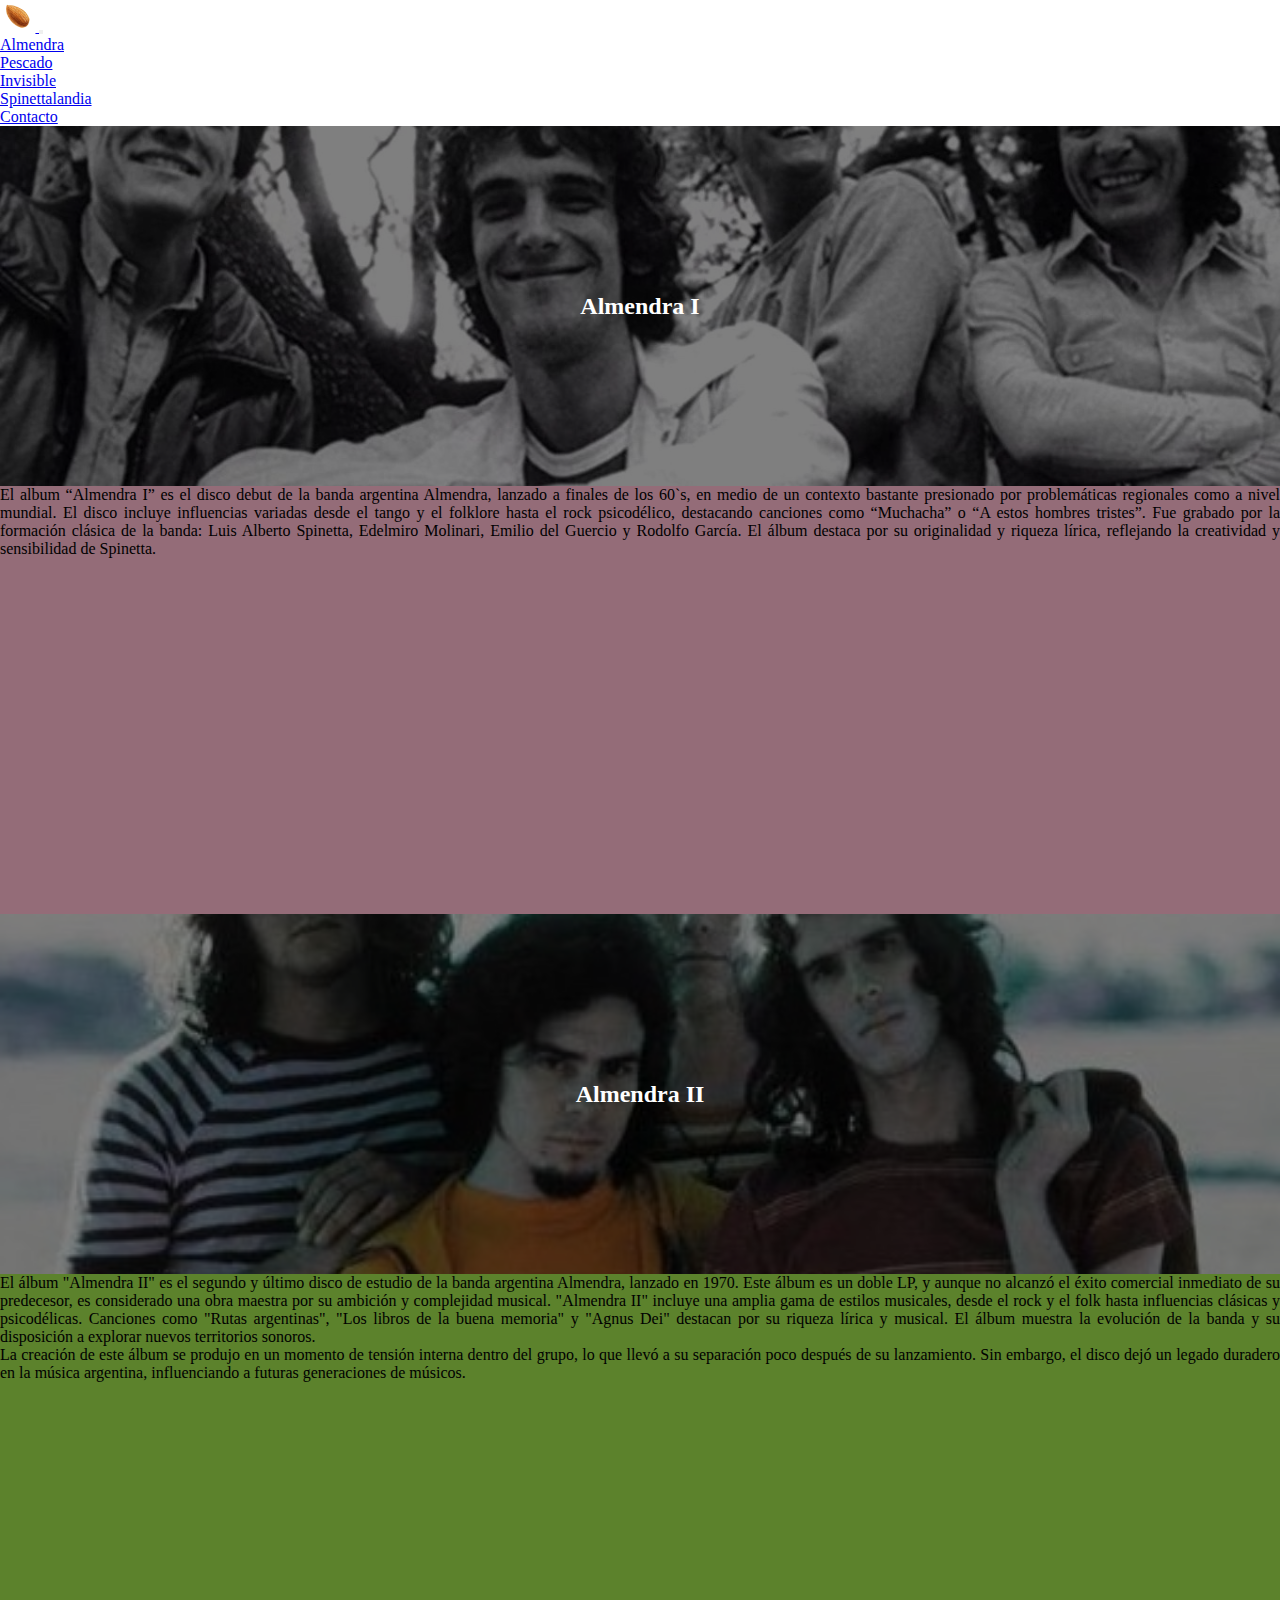
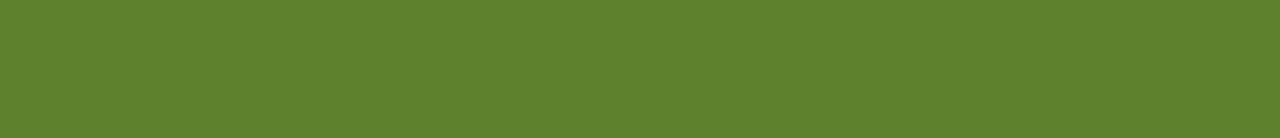
==== pages/almendra.html @ 763a0166 "v0.7.1 Creacion archivo SASS, correcciones de texto y estructura" ====
<!DOCTYPE html>
<html lang="es">
<head>
    <meta charset="UTF-8">
    <meta name="viewport" content="width=device-width, initial-scale=1.0">
    <meta name="description" content="Descubre la vida y obra de Luis Alberto Spinetta, uno de los músicos más influyentes del rock en español, y explora a la legendaria banda Almendra.">
    <meta name="keywords" content="Luis Alberto Spinetta, Spinetta, el flaco, el flaco Spinetta, álbumes de Spinetta, rock nacional, rock español, rock, Almendra, historia de Spinetta, contextos históricos, legado musical Spinetta, música de Spinetta en Spotify">
    <link href="https://cdn.jsdelivr.net/npm/bootstrap@5.3.2/dist/css/bootstrap.min.css" rel="stylesheet" integrity="sha384-T3c6CoIi6uLrA9TneNEoa7RxnatzjcDSCmG1MXxSR1GAsXEV/Dwwykc2MPK8M2HN" crossorigin="anonymous">
    <link rel="icon" href="../media/almendra.ico" type="image/x-icon">

    <link rel="stylesheet" href="../styles/style.css"> 
<!--    <link rel="stylesheet" href="../styles/style-contacto.css"> -->
    <title>Almendra</title>
</head>
<body>
    <Header>

        <nav class="navbar navbar-expand-lg bg-body-tertiary contacto__nav">
            <div class="container-fluid">
                <a class="navbar-brand" href="../index.html">
                    <img src="../media/almendra.ico" class="logo__img">
                </a>
                <button class="navbar-toggler headder__white" type="button" data-bs-toggle="collapse" data-bs-target="#navbarNav" aria-controls="navbarNav" aria-expanded="false" aria-label="Toggle navigation">
                    <span class="navbar-toggler-icon"></span>
                </button>
                <div class="collapse navbar-collapse" id="navbarNav">
                    <ul class="navbar-nav">
                    <li class="nav-item">
                        <a class="nav-link active headder__white" aria-current="page" href="./almendra.html">Almendra</a>
                    </li>
                    <li class="nav-item">
                        <a class="nav-link headder__white" href="./pescado.html">Pescado</a>
                    </li>
                    <li class="nav-item">
                        <a class="nav-link headder__white" href="./invisible.html">Invisible</a>
                    </li>
                    <li class="nav-item">
                        <a class="nav-link headder__white" href="./spinettalandia.html">Spinettalandia</a>
                    </li>
                    <li class="nav-item">
                        <a class="nav-link headder__white" href="./contacto.html">Contacto</a>
                    </li>
                    </ul>
                </div>
            </div>
        </nav>
    </Header>

    <main>
        <!--Almendra I-->
        <div class="container-fluid index__main__cover0">
            <h2>Almendra I</h2>    
        </div>
    
        <!--Almendra I content-->
        <div class="container-fluid d-flexbox d-lg-flex justify-content-evenly py-5 index__almendrai ">
            <div class="container col-12 col-sm-12 col-md-12 col-lg-6 p__justify">
                <p class="p-3 p-lg-5 text-white">
                    El album “Almendra I” es el disco debut de la banda argentina Almendra, lanzado a finales de los 60`s, en medio de un contexto bastante presionado por problemáticas regionales como a nivel mundial. El disco incluye influencias variadas desde el tango y el folklore hasta el rock psicodélico, destacando canciones como “Muchacha” o “A estos hombres tristes”. Fue grabado por la formación clásica de la banda: Luis Alberto Spinetta, Edelmiro Molinari, Emilio del Guercio y Rodolfo García. El álbum destaca por su originalidad y riqueza lírica, reflejando la creatividad y sensibilidad de Spinetta.
                </p>
            </div>
            <div class="container-fluid col-12 col-sm-12 col-md-12 col-lg-6 p-3 p-md-5">
                <iframe style="border-radius:12px" src="https://open.spotify.com/embed/album/23jZzJ9u5M9p03nf84zuO1?utm_source=generator" width="100%" height="352" frameBorder="0" allowfullscreen="" allow="autoplay; clipboard-write; encrypted-media; fullscreen; picture-in-picture" loading="lazy"></iframe> 
            </div>
        </div>
        <!--Almendra II-->
        <div class="container-fluid index__main__cover1">
            <h2>Almendra II</h2>    
        </div>
        <!--Almendra II content-->
        <div class="container-fluid d-flexbox d-lg-flex justify-content-evenly py-5 index__main__content index__almendraii">
            <div class="container col-12 col-sm-12 col-md-12 col-lg-6 p__justify">
            <p class="p-3 p-lg-5 text-white">
                El álbum "Almendra II" es el segundo y último disco de estudio de la banda argentina Almendra, lanzado en 1970. Este álbum es un doble LP, y aunque no alcanzó el éxito comercial inmediato de su predecesor, es considerado una obra maestra por su ambición y complejidad musical.
                "Almendra II" incluye una amplia gama de estilos musicales, desde el rock y el folk hasta influencias clásicas y psicodélicas. Canciones como "Rutas argentinas", "Los libros de la buena memoria" y "Agnus Dei" destacan por su riqueza lírica y musical. El álbum muestra la evolución de la banda y su disposición a explorar nuevos territorios sonoros.
                <br>La creación de este álbum se produjo en un momento de tensión interna dentro del grupo, lo que llevó a su separación poco después de su lanzamiento. Sin embargo, el disco dejó un legado duradero en la música argentina, influenciando a futuras generaciones de músicos.
            </p>
    
        </div>
        <div class="container-fluid col-12 col-sm-12 col-md-12 col-lg-6 p-3 p-md-5">
            <iframe style="border-radius:12px" src="https://open.spotify.com/embed/album/1UApSv84QQ57hVZe8mbGWw?utm_source=generator" width="100%" height="352" frameBorder="0" allowfullscreen="" allow="autoplay; clipboard-write; encrypted-media; fullscreen; picture-in-picture" loading="lazy"></iframe>
        </div>
    </main>
</body>
</html>
---- styles/style.css ----
* {
  margin: 0;
  padding: 0;
  box-sizing: border-box;
}

p {
  text-align: justify;
}

.p__justify {
  display: flex;
  align-items: center;
  justify-content: center;
}

html, body {
  height: 100%;
}

.logo__img {
  height: 2rem;
}

.index__main__cover0 {
  position: relative;
  max-height: 60vh;
  display: flex;
  justify-content: center;
  align-items: center;
  flex-grow: 1;
  background-image: url(../media/almendra/almendraI.jpg);
  background-size: cover;
  background-repeat: no-repeat;
  background-position: center;
  height: 40vh;
}

.index__main__cover0::before {
  content: "";
  position: absolute;
  top: 0;
  left: 0;
  width: 100%;
  height: 100%;
  background-color: rgba(0, 0, 0, 0.5);
  z-index: 1;
}

.index__main__cover0 h2 {
  z-index: 2;
  color: white;
}

.index__main__cover1 {
  position: relative;
  display: flex;
  justify-content: center;
  align-items: center;
  flex-grow: 1;
  background-image: url(../media/almendra/almendraII.jpg);
  background-size: cover;
  background-repeat: no-repeat;
  background-position: center;
  height: 40vh;
}

.index__main__cover1::before {
  content: "";
  position: absolute;
  top: 0;
  left: 0;
  width: 100%;
  height: 100%;
  background-color: rgba(0, 0, 0, 0.5);
  z-index: 1;
}

.index__main__cover1 h2 {
  z-index: 2;
  color: white;
}

.index__almendrai {
  background-color: #946C78;
}

.index__almendraii {
  background-color: #5C822C;
}

footer {
  background-color: #1a1d1a;
  color: white;
  padding: 10px;
}

/* pescado */
.pescado__main__cover0 {
  position: relative;
  max-height: 60vh;
  display: flex;
  justify-content: center;
  align-items: center;
  flex-grow: 1;
  background-image: url(../media/pescado/pescado2-cover.jpg);
  background-size: cover;
  background-repeat: no-repeat;
  background-position: center;
  height: 40vh;
}

.pescado__main__cover0::before {
  content: "";
  position: absolute;
  top: 0;
  left: 0;
  width: 100%;
  height: 100%;
  background-color: rgba(0, 0, 0, 0.5);
  z-index: 1;
}

.pescado__main__cover0 h2 {
  z-index: 2;
  color: white;
}

.pescado__main__cover1 {
  position: relative;
  display: flex;
  justify-content: center;
  align-items: center;
  flex-grow: 1;
  background-image: url(../media/pescado/artaud-cover.jpeg);
  background-size: cover;
  background-repeat: no-repeat;
  background-position: center;
  height: 40vh;
}

.pescado__main__cover1::before {
  content: "";
  position: absolute;
  top: 0;
  left: 0;
  width: 100%;
  height: 100%;
  background-color: rgba(0, 0, 0, 0.5);
  z-index: 1;
}

.pescado__main__cover1 h2 {
  z-index: 2;
  color: white;
}

.artaud-bg {
  background-color: #178A08;
}

.artaud-bg::before {
  content: "";
  position: relative;
  top: 0;
  left: 0;
  width: 100%;
  height: 100%;
  background-color: rgba(0, 0, 0, 0.5);
  z-index: 1;
}

.pescado__card-bg {
  background-color: #a04038;
  border-color: #86362f;
}

.pescado__card-bg-1 {
  background-color: #2F4655;
}

.card-header {
  background-color: #86362f;
  color: white;
  border-width: 0px;
}

.pescado-bg {
  background-color: #a04038;
}

/* invisible */
.invisible__main__cover0 {
  position: relative;
  max-height: 60vh;
  display: flex;
  justify-content: center;
  align-items: center;
  flex-grow: 1;
  background-image: url(../media/invisible/durazno-cover.jpeg);
  background-size: cover;
  background-repeat: no-repeat;
  background-position: center;
  height: 40vh;
}

.invisible__main__cover0::before {
  content: "";
  position: absolute;
  top: 0;
  left: 0;
  width: 100%;
  height: 100%;
  background-color: rgba(0, 0, 0, 0.5);
  z-index: 1;
}

.invisible__main__cover0 h2 {
  z-index: 2;
  color: white;
}

.invisible__main__cover1 {
  position: relative;
  display: flex;
  justify-content: center;
  align-items: center;
  flex-grow: 1;
  background-image: url(../media/invisible/jardin-cover.jpg);
  background-size: cover;
  background-repeat: no-repeat;
  background-position: center;
  height: 40vh;
}

.invisible__main__cover1::before {
  content: "";
  position: absolute;
  top: 0;
  left: 0;
  width: 100%;
  height: 100%;
  background-color: rgba(0, 0, 0, 0.5);
  z-index: 1;
}

.invisible__main__cover1 h2 {
  z-index: 2;
  color: white;
}

.jardin-bg {
  background-color: #493838;
}

.durazno-bg {
  background-color: #b2620c;
}

/* Galeria */
.card {
  position: relative;
  display: flex;
  flex-direction: column;
  max-height: fit-content;
  border: none;
  background-color: transparent;
}

.card img {
  padding: 1.7rem;
  border-radius: 15%;
}

.gallery-bg {
  background-color: #fff;
}

/* contacto */
.contacto__body {
  background-color: #333;
}

.formulario {
  display: flex;
  align-items: center;
  justify-content: center;
}

.formularioo {
  width: 50%;
}

label, input, textarea {
  font-size: 1rem;
}

input {
  border: none;
  background-color: #F8F9FA;
  width: 100%;
  height: 2rem;
}

textarea {
  border: none;
  background-color: #F8F9FA;
  padding: 1rem;
  width: 100%;
}

#enviar:hover {
  background-color: #333;
  color: #F8F9FA;
}

.contacto__text {
  color: #F8F9FA;
}

.contacto__btn {
  background-color: #f8f9fa;
  border-radius: 0%;
}

@media (min-width: 768px) { /* md */
  .contacto__footer {
    position: absolute;
    bottom: 0;
    width: 100%;
  }
}
@media (min-width: 833px) { /* lg, xl, xxl */
  .gallery-img:hover {
    transform: scale(1.1);
  }
  #containerContacto {
    display: flex;
  }
  .card img:hover {
    transform: scale(1.1);
    transition: 0.5s;
  }
  .contacto__footer {
    position: absolute;
    bottom: 0;
    width: 100%;
  }
}

/*# sourceMappingURL=style.css.map */
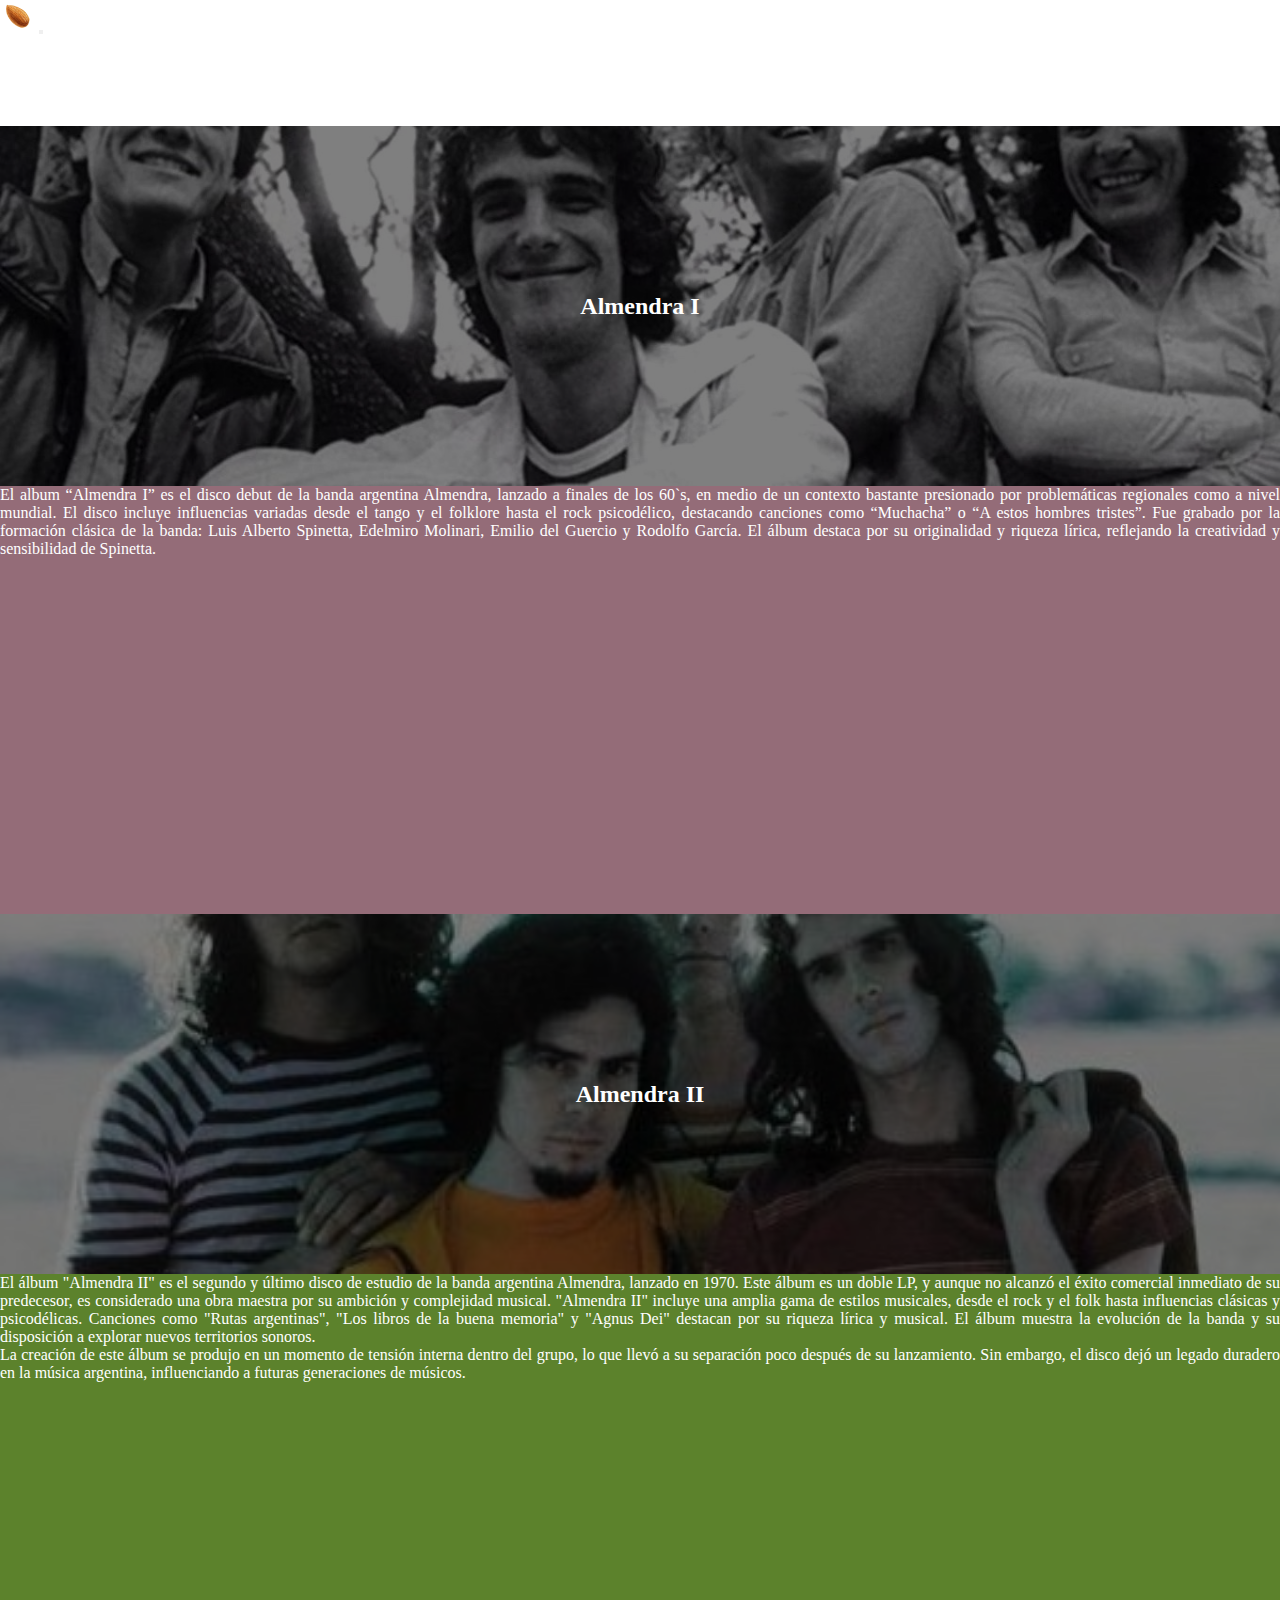
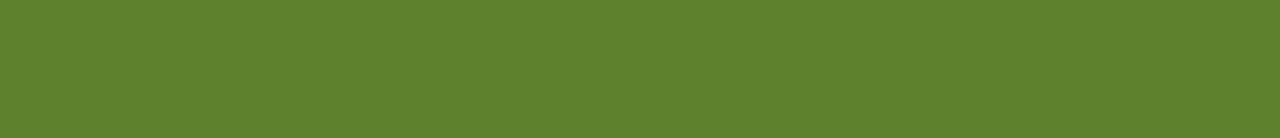
==== commit 37d57c59: "v0.8.2 Correcciones de rutas SASS" ====
--- a/pages/almendra.html
+++ b/pages/almendra.html
@@ -6,7 +6,7 @@
     <meta name="description" content="Descubre la vida y obra de Luis Alberto Spinetta, uno de los músicos más influyentes del rock en español, y explora a la legendaria banda Almendra.">
     <meta name="keywords" content="Luis Alberto Spinetta, Spinetta, el flaco, el flaco Spinetta, álbumes de Spinetta, rock nacional, rock español, rock, Almendra, historia de Spinetta, contextos históricos, legado musical Spinetta, música de Spinetta en Spotify">
     <link href="https://cdn.jsdelivr.net/npm/bootstrap@5.3.2/dist/css/bootstrap.min.css" rel="stylesheet" integrity="sha384-T3c6CoIi6uLrA9TneNEoa7RxnatzjcDSCmG1MXxSR1GAsXEV/Dwwykc2MPK8M2HN" crossorigin="anonymous">
-    <link rel="icon" href="../media/almendra.ico" type="image/x-icon">
+    <link rel="icon" href="../media/meta/almendra.ico" type="image/x-icon">
 
     <link rel="stylesheet" href="../styles/style.css"> 
 <!--    <link rel="stylesheet" href="../styles/style-contacto.css"> -->
@@ -18,7 +18,7 @@
         <nav class="navbar navbar-expand-lg bg-body-tertiary contacto__nav">
             <div class="container-fluid">
                 <a class="navbar-brand" href="../index.html">
-                    <img src="../media/almendra.ico" class="logo__img">
+                    <img src="../media/meta/almendra.ico" class="logo__img">
                 </a>
                 <button class="navbar-toggler headder__white" type="button" data-bs-toggle="collapse" data-bs-target="#navbarNav" aria-controls="navbarNav" aria-expanded="false" aria-label="Toggle navigation">
                     <span class="navbar-toggler-icon"></span>
@@ -48,12 +48,12 @@
 
     <main>
         <!--Almendra I-->
-        <div class="container-fluid index__main__cover0">
+        <div class="container-fluid cover0" id="cover0">
             <h2>Almendra I</h2>    
         </div>
     
         <!--Almendra I content-->
-        <div class="container-fluid d-flexbox d-lg-flex justify-content-evenly py-5 index__almendrai ">
+        <div class="container-fluid d-flexbox d-lg-flex justify-content-evenly py-5 content0 ">
             <div class="container col-12 col-sm-12 col-md-12 col-lg-6 p__justify">
                 <p class="p-3 p-lg-5 text-white">
                     El album “Almendra I” es el disco debut de la banda argentina Almendra, lanzado a finales de los 60`s, en medio de un contexto bastante presionado por problemáticas regionales como a nivel mundial. El disco incluye influencias variadas desde el tango y el folklore hasta el rock psicodélico, destacando canciones como “Muchacha” o “A estos hombres tristes”. Fue grabado por la formación clásica de la banda: Luis Alberto Spinetta, Edelmiro Molinari, Emilio del Guercio y Rodolfo García. El álbum destaca por su originalidad y riqueza lírica, reflejando la creatividad y sensibilidad de Spinetta.
@@ -64,11 +64,11 @@
             </div>
         </div>
         <!--Almendra II-->
-        <div class="container-fluid index__main__cover1">
+        <div class="container-fluid cover1" id="cover1">
             <h2>Almendra II</h2>    
         </div>
         <!--Almendra II content-->
-        <div class="container-fluid d-flexbox d-lg-flex justify-content-evenly py-5 index__main__content index__almendraii">
+        <div class="container-fluid d-flexbox d-lg-flex justify-content-evenly py-5 content1">
             <div class="container col-12 col-sm-12 col-md-12 col-lg-6 p__justify">
             <p class="p-3 p-lg-5 text-white">
                 El álbum "Almendra II" es el segundo y último disco de estudio de la banda argentina Almendra, lanzado en 1970. Este álbum es un doble LP, y aunque no alcanzó el éxito comercial inmediato de su predecesor, es considerado una obra maestra por su ambición y complejidad musical.
--- a/styles/style.css
+++ b/styles/style.css
@@ -1,42 +1,36 @@
-* {
-  margin: 0;
-  padding: 0;
-  box-sizing: border-box;
-}
-
-p {
+p, h1, h2, h3, h4, a {
+  color: #fff;
   text-align: justify;
 }
 
+h4 {
+  display: flex;
+  align-items: center;
+  justify-content: center;
+}
+
 .p__justify {
   display: flex;
   align-items: center;
   justify-content: center;
 }
 
-html, body {
-  height: 100%;
-}
-
-.logo__img {
-  height: 2rem;
-}
-
-.index__main__cover0 {
+main .cover0 {
   position: relative;
   max-height: 60vh;
   display: flex;
   justify-content: center;
   align-items: center;
   flex-grow: 1;
-  background-image: url(../media/almendra/almendraI.jpg);
   background-size: cover;
   background-repeat: no-repeat;
   background-position: center;
   height: 40vh;
 }
-
-.index__main__cover0::before {
+main .cover0 h2 {
+  z-index: 2;
+}
+main .cover0::before {
   content: "";
   position: absolute;
   top: 0;
@@ -46,26 +40,22 @@
   background-color: rgba(0, 0, 0, 0.5);
   z-index: 1;
 }
-
-.index__main__cover0 h2 {
-  z-index: 2;
-  color: white;
-}
-
-.index__main__cover1 {
+main .cover1 {
   position: relative;
   display: flex;
   justify-content: center;
   align-items: center;
   flex-grow: 1;
-  background-image: url(../media/almendra/almendraII.jpg);
   background-size: cover;
   background-repeat: no-repeat;
   background-position: center;
   height: 40vh;
 }
-
-.index__main__cover1::before {
+main .cover1 h2 {
+  z-index: 2;
+  color: #fff;
+}
+main .cover1:before {
   content: "";
   position: absolute;
   top: 0;
@@ -75,269 +65,218 @@
   background-color: rgba(0, 0, 0, 0.5);
   z-index: 1;
 }
-
-.index__main__cover1 h2 {
-  z-index: 2;
-  color: white;
-}
-
-.index__almendrai {
-  background-color: #946C78;
-}
-
-.index__almendraii {
-  background-color: #5C822C;
+main #cover0 {
+  background-image: url(../media/almendra/almendraI.jpg);
+}
+main #cover1 {
+  background-image: url(../media/almendra/almendraII.jpg);
+}
+main #cover2 {
+  background-image: url(../media/pescado/pescado2-cover.jpg);
+}
+main #cover3 {
+  background-image: url(../media/pescado/artaud-cover.jpeg);
+}
+main #cover4 {
+  background-image: url(../media/invisible/durazno-cover.jpeg);
+}
+main #cover5 {
+  background-image: url(../media/invisible/jardin-cover.jpg);
+}
+main .content0 {
+  background-color: #946c78;
+}
+main .content1 {
+  background-color: #5c822c;
+}
+main .content2 {
+  background-color: #a04038;
+}
+main .content3 {
+  background-color: #178a08;
+}
+main .content4 {
+  background-color: #493838;
+}
+main .content5 {
+  background-color: #b2620c;
+}
+
+.content2 .pescado__card-bg {
+  background-color: #a04038;
+  border-color: #86362f;
+}
+.content2 ul .list__bg0 {
+  background-color: #a04038 !important;
+}
+.content2 ul .list__bg1 {
+  background-color: #2f4655 !important;
+}
+.content2 ul .gallery-bg {
+  background-color: #fff !important;
+}
+.content2 .card {
+  position: relative;
+  display: flex;
+  flex-direction: column;
+  max-height: -moz-fit-content;
+  max-height: fit-content;
+  border: none;
+  background-color: transparent;
+}
+.content2 .card img {
+  padding: 1.7rem;
+  border-radius: 15%;
+}
+
+.contacto__main {
+  background-color: #333 !important;
+}
+.contacto__main h1, .contacto__main p, .contacto__main label {
+  color: #f8f9fa;
+  background-color: #333;
+}
+.contacto__main .formulario {
+  display: flex;
+  align-items: center;
+  justify-content: center;
+}
+.contacto__main .formulario form {
+  width: 50%;
+}
+.contacto__main .formulario form label, .contacto__main .formulario form input, .contacto__main .formulario form textarea {
+  font-size: 1rem;
+}
+.contacto__main .formulario form input, .contacto__main .formulario form textarea, .contacto__main .formulario form button {
+  background-color: #f8f9fa;
+}
+.contacto__main .formulario form input {
+  border: none;
+  width: 100%;
+  height: 2rem;
+}
+.contacto__main .formulario form textarea {
+  border: none;
+  padding: 1rem;
+  width: 100%;
+}
+.contacto__main .formulario form button {
+  border-radius: 0%;
+}
+.contacto__main .formulario form button:hover {
+  background-color: #333;
+  color: #f8f9fa;
+}
+
+.gallery-bg h1, .gallery-bg h2, .gallery-bg h3, .gallery-bg p {
+  color: #333;
+}
+.gallery-bg .card {
+  border-radius: 15%;
+  border-color: transparent;
+}
+.gallery-bg .card img {
+  border-radius: 15%;
+}
+
+* {
+  margin: 0;
+  padding: 0;
+}
+
+html, body {
+  height: 100%;
+}
+
+nav img {
+  height: 2rem;
 }
 
 footer {
   background-color: #1a1d1a;
-  color: white;
+  color: #fff;
   padding: 10px;
 }
 
-/* pescado */
-.pescado__main__cover0 {
-  position: relative;
-  max-height: 60vh;
-  display: flex;
-  justify-content: center;
-  align-items: center;
-  flex-grow: 1;
-  background-image: url(../media/pescado/pescado2-cover.jpg);
-  background-size: cover;
-  background-repeat: no-repeat;
-  background-position: center;
-  height: 40vh;
-}
-
-.pescado__main__cover0::before {
-  content: "";
-  position: absolute;
-  top: 0;
-  left: 0;
-  width: 100%;
-  height: 100%;
-  background-color: rgba(0, 0, 0, 0.5);
-  z-index: 1;
-}
-
-.pescado__main__cover0 h2 {
-  z-index: 2;
-  color: white;
-}
-
-.pescado__main__cover1 {
-  position: relative;
-  display: flex;
-  justify-content: center;
-  align-items: center;
-  flex-grow: 1;
-  background-image: url(../media/pescado/artaud-cover.jpeg);
-  background-size: cover;
-  background-repeat: no-repeat;
-  background-position: center;
-  height: 40vh;
-}
-
-.pescado__main__cover1::before {
-  content: "";
-  position: absolute;
-  top: 0;
-  left: 0;
-  width: 100%;
-  height: 100%;
-  background-color: rgba(0, 0, 0, 0.5);
-  z-index: 1;
-}
-
-.pescado__main__cover1 h2 {
-  z-index: 2;
-  color: white;
-}
-
-.artaud-bg {
-  background-color: #178A08;
-}
-
-.artaud-bg::before {
-  content: "";
-  position: relative;
-  top: 0;
-  left: 0;
-  width: 100%;
-  height: 100%;
-  background-color: rgba(0, 0, 0, 0.5);
-  z-index: 1;
-}
-
-.pescado__card-bg {
+.content2 .pescado__card-bg {
   background-color: #a04038;
   border-color: #86362f;
 }
-
-.pescado__card-bg-1 {
-  background-color: #2F4655;
-}
-
-.card-header {
-  background-color: #86362f;
-  color: white;
-  border-width: 0px;
-}
-
-.pescado-bg {
-  background-color: #a04038;
-}
-
-/* invisible */
-.invisible__main__cover0 {
-  position: relative;
-  max-height: 60vh;
-  display: flex;
-  justify-content: center;
-  align-items: center;
-  flex-grow: 1;
-  background-image: url(../media/invisible/durazno-cover.jpeg);
-  background-size: cover;
-  background-repeat: no-repeat;
-  background-position: center;
-  height: 40vh;
-}
-
-.invisible__main__cover0::before {
-  content: "";
-  position: absolute;
-  top: 0;
-  left: 0;
-  width: 100%;
-  height: 100%;
-  background-color: rgba(0, 0, 0, 0.5);
-  z-index: 1;
-}
-
-.invisible__main__cover0 h2 {
-  z-index: 2;
-  color: white;
-}
-
-.invisible__main__cover1 {
-  position: relative;
-  display: flex;
-  justify-content: center;
-  align-items: center;
-  flex-grow: 1;
-  background-image: url(../media/invisible/jardin-cover.jpg);
-  background-size: cover;
-  background-repeat: no-repeat;
-  background-position: center;
-  height: 40vh;
-}
-
-.invisible__main__cover1::before {
-  content: "";
-  position: absolute;
-  top: 0;
-  left: 0;
-  width: 100%;
-  height: 100%;
-  background-color: rgba(0, 0, 0, 0.5);
-  z-index: 1;
-}
-
-.invisible__main__cover1 h2 {
-  z-index: 2;
-  color: white;
-}
-
-.jardin-bg {
-  background-color: #493838;
-}
-
-.durazno-bg {
-  background-color: #b2620c;
-}
-
-/* Galeria */
-.card {
+.content2 ul .list__bg0 {
+  background-color: #a04038 !important;
+}
+.content2 ul .list__bg1 {
+  background-color: #2f4655 !important;
+}
+.content2 ul .gallery-bg {
+  background-color: #fff !important;
+}
+.content2 .card {
   position: relative;
   display: flex;
   flex-direction: column;
+  max-height: -moz-fit-content;
   max-height: fit-content;
   border: none;
   background-color: transparent;
 }
-
-.card img {
+.content2 .card img {
   padding: 1.7rem;
   border-radius: 15%;
 }
 
-.gallery-bg {
-  background-color: #fff;
-}
-
-/* contacto */
-.contacto__body {
-  background-color: #333;
-}
-
-.formulario {
-  display: flex;
-  align-items: center;
-  justify-content: center;
-}
-
-.formularioo {
+.contacto__main {
+  background-color: #333 !important;
+}
+.contacto__main h1, .contacto__main p, .contacto__main label {
+  color: #f8f9fa;
+  background-color: #333;
+}
+.contacto__main .formulario {
+  display: flex;
+  align-items: center;
+  justify-content: center;
+}
+.contacto__main .formulario form {
   width: 50%;
 }
-
-label, input, textarea {
+.contacto__main .formulario form label, .contacto__main .formulario form input, .contacto__main .formulario form textarea {
   font-size: 1rem;
 }
-
-input {
-  border: none;
-  background-color: #F8F9FA;
+.contacto__main .formulario form input, .contacto__main .formulario form textarea, .contacto__main .formulario form button {
+  background-color: #f8f9fa;
+}
+.contacto__main .formulario form input {
+  border: none;
   width: 100%;
   height: 2rem;
 }
-
-textarea {
-  border: none;
-  background-color: #F8F9FA;
+.contacto__main .formulario form textarea {
+  border: none;
   padding: 1rem;
   width: 100%;
 }
-
-#enviar:hover {
-  background-color: #333;
-  color: #F8F9FA;
-}
-
-.contacto__text {
-  color: #F8F9FA;
-}
-
-.contacto__btn {
-  background-color: #f8f9fa;
+.contacto__main .formulario form button {
   border-radius: 0%;
 }
-
-@media (min-width: 768px) { /* md */
-  .contacto__footer {
-    position: absolute;
-    bottom: 0;
-    width: 100%;
-  }
-}
-@media (min-width: 833px) { /* lg, xl, xxl */
-  .gallery-img:hover {
-    transform: scale(1.1);
-  }
-  #containerContacto {
-    display: flex;
-  }
-  .card img:hover {
+.contacto__main .formulario form button:hover {
+  background-color: #333;
+  color: #f8f9fa;
+}
+
+.gallery-bg h1, .gallery-bg h2, .gallery-bg h3, .gallery-bg p {
+  color: #333;
+}
+.gallery-bg .card {
+  border-radius: 15%;
+  border-color: transparent;
+}
+.gallery-bg .card img {
+  border-radius: 15%;
+}
+
+@media (min-width: 833px) {
+  .gallery-bg .card img:hover {
     transform: scale(1.1);
     transition: 0.5s;
   }
@@ -346,6 +285,4 @@
     bottom: 0;
     width: 100%;
   }
-}
-
-/*# sourceMappingURL=style.css.map */
+}/*# sourceMappingURL=style.css.map */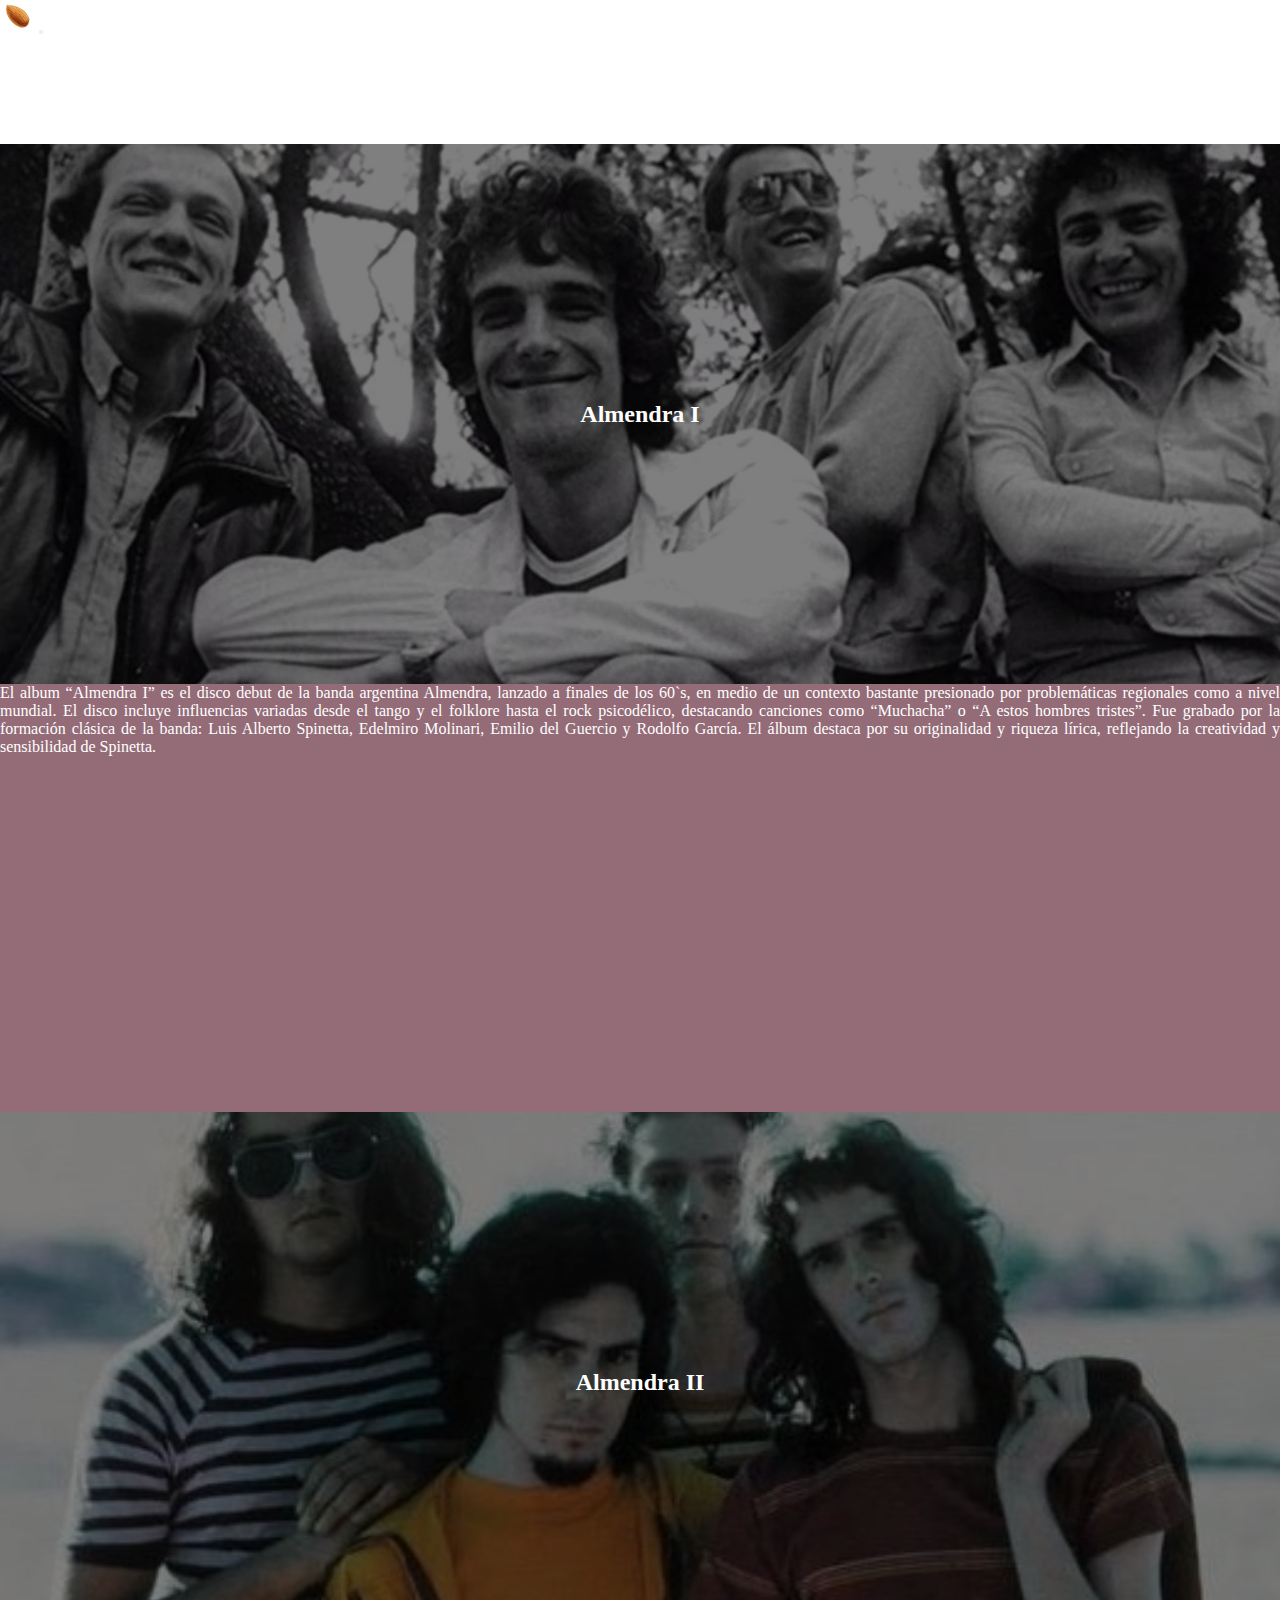
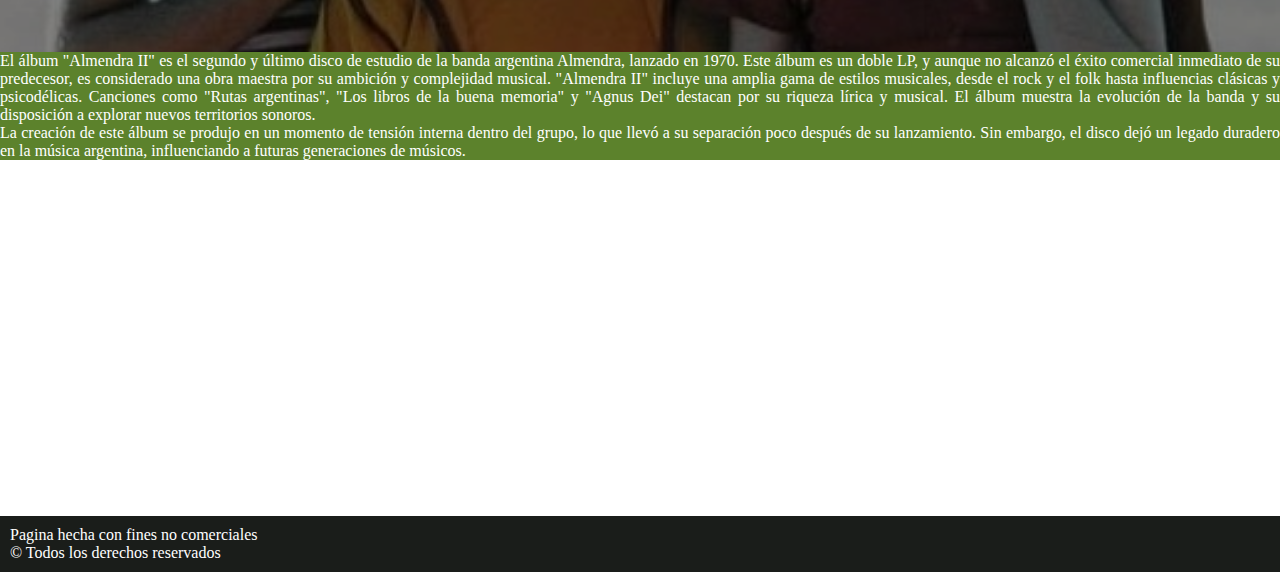
==== commit aa59fffc: "v0.9 version final para entrega 3" ====
--- a/pages/almendra.html
+++ b/pages/almendra.html
@@ -14,7 +14,7 @@
 </head>
 <body>
     <Header>
-
+        <!--navbar-->
         <nav class="navbar navbar-expand-lg bg-body-tertiary contacto__nav">
             <div class="container-fluid">
                 <a class="navbar-brand" href="../index.html">
@@ -25,27 +25,29 @@
                 </button>
                 <div class="collapse navbar-collapse" id="navbarNav">
                     <ul class="navbar-nav">
-                    <li class="nav-item">
-                        <a class="nav-link active headder__white" aria-current="page" href="./almendra.html">Almendra</a>
-                    </li>
-                    <li class="nav-item">
-                        <a class="nav-link headder__white" href="./pescado.html">Pescado</a>
-                    </li>
-                    <li class="nav-item">
-                        <a class="nav-link headder__white" href="./invisible.html">Invisible</a>
-                    </li>
-                    <li class="nav-item">
-                        <a class="nav-link headder__white" href="./spinettalandia.html">Spinettalandia</a>
-                    </li>
-                    <li class="nav-item">
-                        <a class="nav-link headder__white" href="./contacto.html">Contacto</a>
-                    </li>
+                        <li class="nav-item">
+                            <a class="nav-link active headder__white" aria-current="page" href="../index.html">Inicio</a>
+                        </li>                    
+                        <li class="nav-item">
+                            <a class="nav-link headder__white" aria-current="page" href="./almendra.html">Almendra</a>
+                        </li>
+                        <li class="nav-item">
+                            <a class="nav-link headder__white" href="./pescado.html">Pescado</a>
+                        </li>
+                        <li class="nav-item">
+                            <a class="nav-link headder__white" href="./invisible.html">Invisible</a>
+                        </li>
+                        <li class="nav-item">
+                            <a class="nav-link headder__white" href="./spinettalandia.html">Spinettalandia</a>
+                        </li>
+                        <li class="nav-item">
+                            <a class="nav-link headder__white" href="./contacto.html">Contacto</a>
+                        </li>
                     </ul>
                 </div>
             </div>
         </nav>
     </Header>
-
     <main>
         <!--Almendra I-->
         <div class="container-fluid cover0" id="cover0">
@@ -70,16 +72,21 @@
         <!--Almendra II content-->
         <div class="container-fluid d-flexbox d-lg-flex justify-content-evenly py-5 content1">
             <div class="container col-12 col-sm-12 col-md-12 col-lg-6 p__justify">
-            <p class="p-3 p-lg-5 text-white">
-                El álbum "Almendra II" es el segundo y último disco de estudio de la banda argentina Almendra, lanzado en 1970. Este álbum es un doble LP, y aunque no alcanzó el éxito comercial inmediato de su predecesor, es considerado una obra maestra por su ambición y complejidad musical.
-                "Almendra II" incluye una amplia gama de estilos musicales, desde el rock y el folk hasta influencias clásicas y psicodélicas. Canciones como "Rutas argentinas", "Los libros de la buena memoria" y "Agnus Dei" destacan por su riqueza lírica y musical. El álbum muestra la evolución de la banda y su disposición a explorar nuevos territorios sonoros.
-                <br>La creación de este álbum se produjo en un momento de tensión interna dentro del grupo, lo que llevó a su separación poco después de su lanzamiento. Sin embargo, el disco dejó un legado duradero en la música argentina, influenciando a futuras generaciones de músicos.
-            </p>
-    
+                <p class="p-3 p-lg-5 text-white">
+                    El álbum "Almendra II" es el segundo y último disco de estudio de la banda argentina Almendra, lanzado en 1970. Este álbum es un doble LP, y aunque no alcanzó el éxito comercial inmediato de su predecesor, es considerado una obra maestra por su ambición y complejidad musical.
+                    "Almendra II" incluye una amplia gama de estilos musicales, desde el rock y el folk hasta influencias clásicas y psicodélicas. Canciones como "Rutas argentinas", "Los libros de la buena memoria" y "Agnus Dei" destacan por su riqueza lírica y musical. El álbum muestra la evolución de la banda y su disposición a explorar nuevos territorios sonoros.
+                    <br>La creación de este álbum se produjo en un momento de tensión interna dentro del grupo, lo que llevó a su separación poco después de su lanzamiento. Sin embargo, el disco dejó un legado duradero en la música argentina, influenciando a futuras generaciones de músicos.
+                </p>
+            </div>
         </div>
         <div class="container-fluid col-12 col-sm-12 col-md-12 col-lg-6 p-3 p-md-5">
             <iframe style="border-radius:12px" src="https://open.spotify.com/embed/album/1UApSv84QQ57hVZe8mbGWw?utm_source=generator" width="100%" height="352" frameBorder="0" allowfullscreen="" allow="autoplay; clipboard-write; encrypted-media; fullscreen; picture-in-picture" loading="lazy"></iframe>
         </div>
     </main>
+    <footer>
+        <p class="text-center pt-4">Pagina hecha con fines no comerciales</p>
+        <p class="text-center pb-3">© Todos los derechos reservados</p>
+    </footer> 
+    <script src="https://cdn.jsdelivr.net/npm/bootstrap@5.3.2/dist/js/bootstrap.bundle.min.js" integrity="sha384-C6RzsynM9kWDrMNeT87bh95OGNyZPhcTNXj1NW7RuBCsyN/o0jlpcV8Qyq46cDfL" crossorigin="anonymous"></script>
 </body>
 </html>--- a/styles/style.css
+++ b/styles/style.css
@@ -25,7 +25,7 @@
   background-size: cover;
   background-repeat: no-repeat;
   background-position: center;
-  height: 40vh;
+  height: 60vh;
 }
 main .cover0 h2 {
   z-index: 2;
@@ -42,6 +42,7 @@
 }
 main .cover1 {
   position: relative;
+  max-height: 60vh;
   display: flex;
   justify-content: center;
   align-items: center;
@@ -49,7 +50,7 @@
   background-size: cover;
   background-repeat: no-repeat;
   background-position: center;
-  height: 40vh;
+  height: 60vh;
 }
 main .cover1 h2 {
   z-index: 2;
@@ -66,22 +67,22 @@
   z-index: 1;
 }
 main #cover0 {
-  background-image: url(../media/almendra/almendraI.jpg);
+  background-image: url(../media/almendra/almendraI.webp);
 }
 main #cover1 {
-  background-image: url(../media/almendra/almendraII.jpg);
+  background-image: url(../media/almendra/almendraII.webp);
 }
 main #cover2 {
-  background-image: url(../media/pescado/pescado2-cover.jpg);
+  background-image: url(../media/pescado/pescado2-cover.webp);
 }
 main #cover3 {
-  background-image: url(../media/pescado/artaud-cover.jpeg);
+  background-image: url(../media/pescado/artaud-cover.webp);
 }
 main #cover4 {
-  background-image: url(../media/invisible/durazno-cover.jpeg);
+  background-image: url(../media/invisible/durazno-cover.webp);
 }
 main #cover5 {
-  background-image: url(../media/invisible/jardin-cover.jpg);
+  background-image: url(../media/invisible/jardin-cover.webp);
 }
 main .content0 {
   background-color: #946c78;
@@ -276,6 +277,10 @@
 }
 
 @media (min-width: 833px) {
+  .centered .card img:hover {
+    transform: scale(1.1);
+    transition: 0.3s;
+  }
   .gallery-bg .card img:hover {
     transform: scale(1.1);
     transition: 0.5s;
@@ -285,4 +290,245 @@
     bottom: 0;
     width: 100%;
   }
+}
+p, h1, h2, h3, h4, a {
+  color: #fff;
+  text-align: justify;
+}
+
+h4 {
+  display: flex;
+  align-items: center;
+  justify-content: center;
+}
+
+.p__justify {
+  display: flex;
+  align-items: center;
+  justify-content: center;
+}
+
+main .cover0 {
+  position: relative;
+  max-height: 60vh;
+  display: flex;
+  justify-content: center;
+  align-items: center;
+  flex-grow: 1;
+  background-size: cover;
+  background-repeat: no-repeat;
+  background-position: center;
+  height: 60vh;
+}
+main .cover0 h2 {
+  z-index: 2;
+}
+main .cover0::before {
+  content: "";
+  position: absolute;
+  top: 0;
+  left: 0;
+  width: 100%;
+  height: 100%;
+  background-color: rgba(0, 0, 0, 0.5);
+  z-index: 1;
+}
+main .cover1 {
+  position: relative;
+  max-height: 60vh;
+  display: flex;
+  justify-content: center;
+  align-items: center;
+  flex-grow: 1;
+  background-size: cover;
+  background-repeat: no-repeat;
+  background-position: center;
+  height: 60vh;
+}
+main .cover1 h2 {
+  z-index: 2;
+  color: #fff;
+}
+main .cover1:before {
+  content: "";
+  position: absolute;
+  top: 0;
+  left: 0;
+  width: 100%;
+  height: 100%;
+  background-color: rgba(0, 0, 0, 0.5);
+  z-index: 1;
+}
+main #cover0 {
+  background-image: url(../media/almendra/almendraI.webp);
+}
+main #cover1 {
+  background-image: url(../media/almendra/almendraII.webp);
+}
+main #cover2 {
+  background-image: url(../media/pescado/pescado2-cover.webp);
+}
+main #cover3 {
+  background-image: url(../media/pescado/artaud-cover.webp);
+}
+main #cover4 {
+  background-image: url(../media/invisible/durazno-cover.webp);
+}
+main #cover5 {
+  background-image: url(../media/invisible/jardin-cover.webp);
+}
+main .content0 {
+  background-color: #946c78;
+}
+main .content1 {
+  background-color: #5c822c;
+}
+main .content2 {
+  background-color: #a04038;
+}
+main .content3 {
+  background-color: #178a08;
+}
+main .content4 {
+  background-color: #493838;
+}
+main .content5 {
+  background-color: #b2620c;
+}
+
+.content2 .pescado__card-bg {
+  background-color: #a04038;
+  border-color: #86362f;
+}
+.content2 ul .list__bg0 {
+  background-color: #a04038 !important;
+}
+.content2 ul .list__bg1 {
+  background-color: #2f4655 !important;
+}
+.content2 ul .gallery-bg {
+  background-color: #fff !important;
+}
+.content2 .card {
+  position: relative;
+  display: flex;
+  flex-direction: column;
+  max-height: -moz-fit-content;
+  max-height: fit-content;
+  border: none;
+  background-color: transparent;
+}
+.content2 .card img {
+  padding: 1.7rem;
+  border-radius: 15%;
+}
+
+.contacto__main {
+  background-color: #333 !important;
+}
+.contacto__main h1, .contacto__main p, .contacto__main label {
+  color: #f8f9fa;
+  background-color: #333;
+}
+.contacto__main .formulario {
+  display: flex;
+  align-items: center;
+  justify-content: center;
+}
+.contacto__main .formulario form {
+  width: 50%;
+}
+.contacto__main .formulario form label, .contacto__main .formulario form input, .contacto__main .formulario form textarea {
+  font-size: 1rem;
+}
+.contacto__main .formulario form input, .contacto__main .formulario form textarea, .contacto__main .formulario form button {
+  background-color: #f8f9fa;
+}
+.contacto__main .formulario form input {
+  border: none;
+  width: 100%;
+  height: 2rem;
+}
+.contacto__main .formulario form textarea {
+  border: none;
+  padding: 1rem;
+  width: 100%;
+}
+.contacto__main .formulario form button {
+  border-radius: 0%;
+}
+.contacto__main .formulario form button:hover {
+  background-color: #333;
+  color: #f8f9fa;
+}
+
+.gallery-bg h1, .gallery-bg h2, .gallery-bg h3, .gallery-bg p {
+  color: #333;
+}
+.gallery-bg .card {
+  border-radius: 15%;
+  border-color: transparent;
+}
+.gallery-bg .card img {
+  border-radius: 15%;
+}
+
+@media (min-width: 833px) {
+  .centered .card img:hover {
+    transform: scale(1.1);
+    transition: 0.3s;
+  }
+  .gallery-bg .card img:hover {
+    transform: scale(1.1);
+    transition: 0.5s;
+  }
+  .contacto__footer {
+    position: absolute;
+    bottom: 0;
+    width: 100%;
+  }
+}
+#cover-index {
+  position: relative;
+  max-height: 60vh;
+  display: flex;
+  justify-content: center;
+  align-items: center;
+  background-size: cover;
+  background-repeat: no-repeat;
+  background-position: center;
+  height: 60vh;
+  background-image: url(../media/index/hero1.jpg);
+}
+#cover-index::before {
+  content: "";
+  position: absolute;
+  top: 0;
+  left: 0;
+  width: 100%;
+  height: 100%;
+  background-color: rgba(0, 0, 0, 0.5);
+  z-index: 2;
+}
+#cover-index h2 {
+  z-index: 3 !important;
+  color: #86362f;
+}
+
+#content-index {
+  background-color: #333;
+}
+#content-index .centered {
+  display: flex;
+  justify-content: center;
+  align-items: center;
+  flex-direction: column;
+  padding: 20px;
+}
+#content-index .centered .container-fluid {
+  background-color: #f8f9fa;
+}
+#content-index .centered .card::hover {
+  transform: scale(1.1);
+  transition: 0.5s;
 }/*# sourceMappingURL=style.css.map */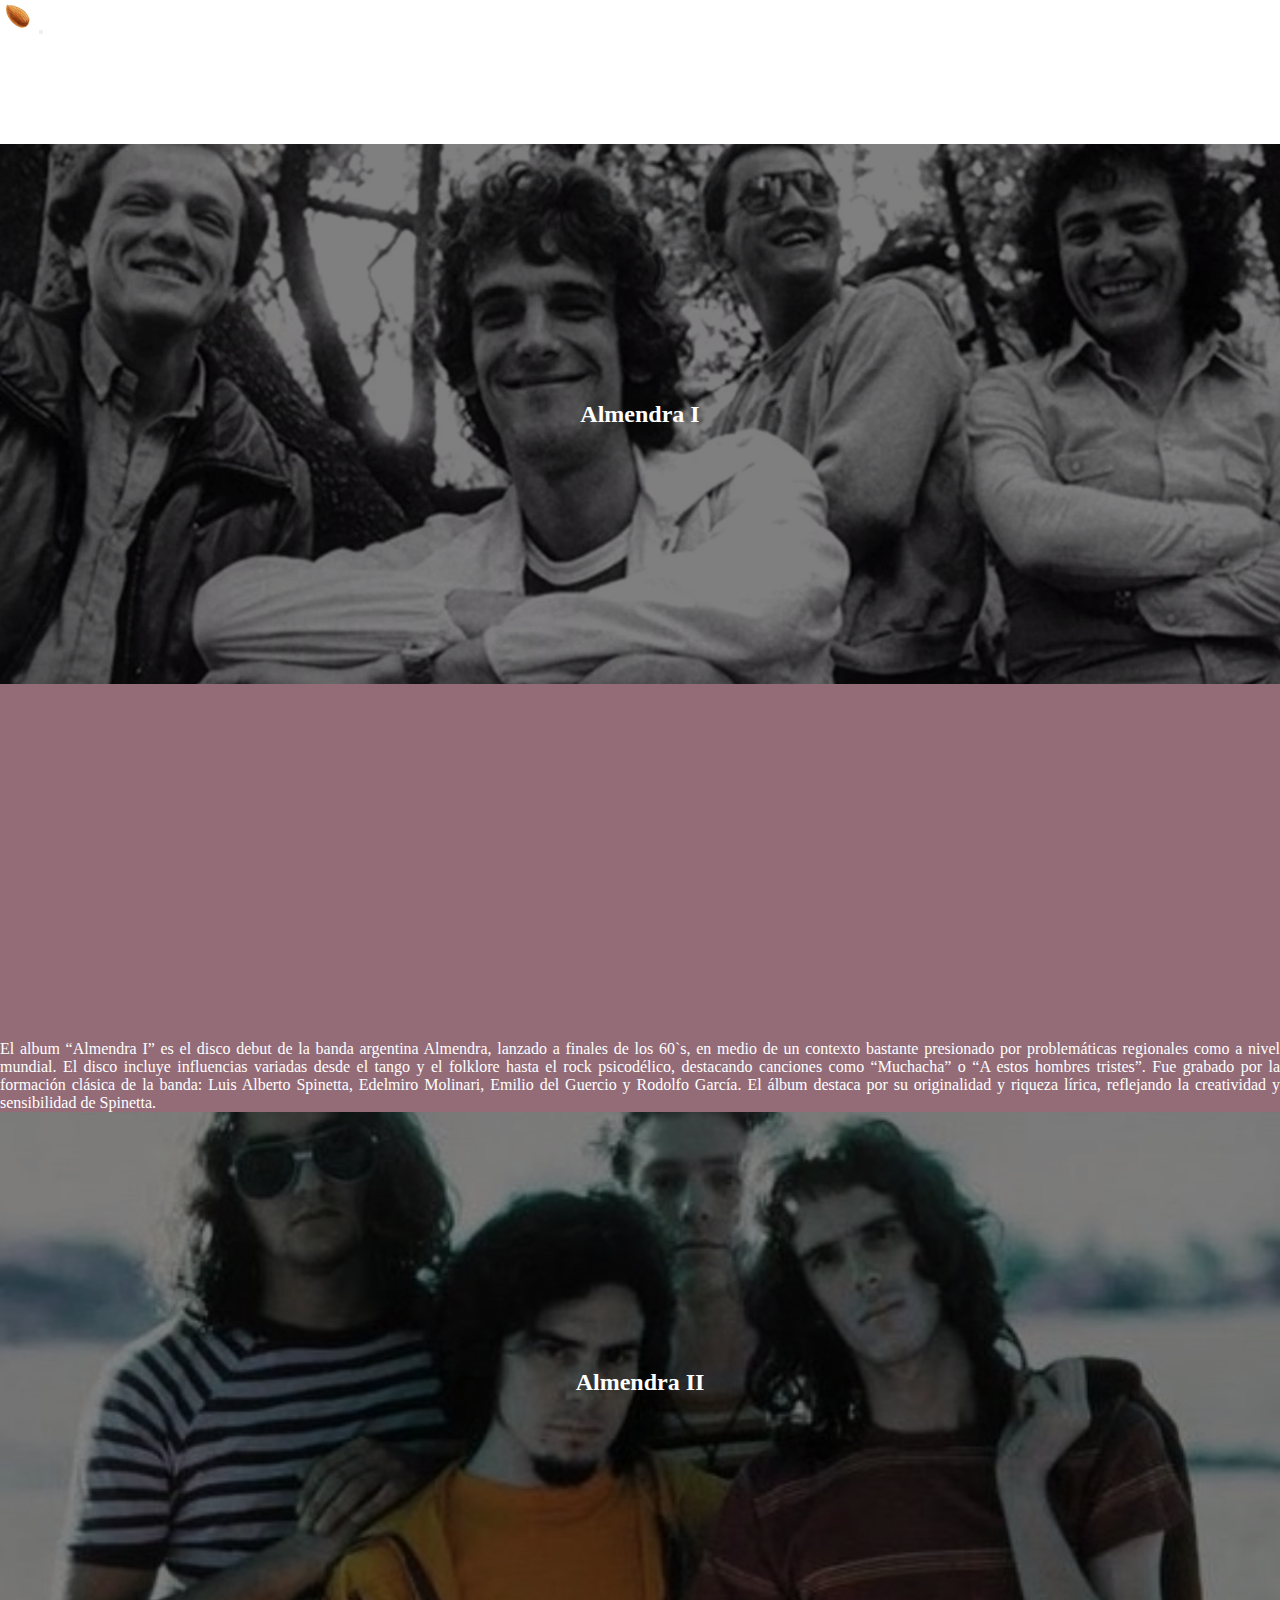
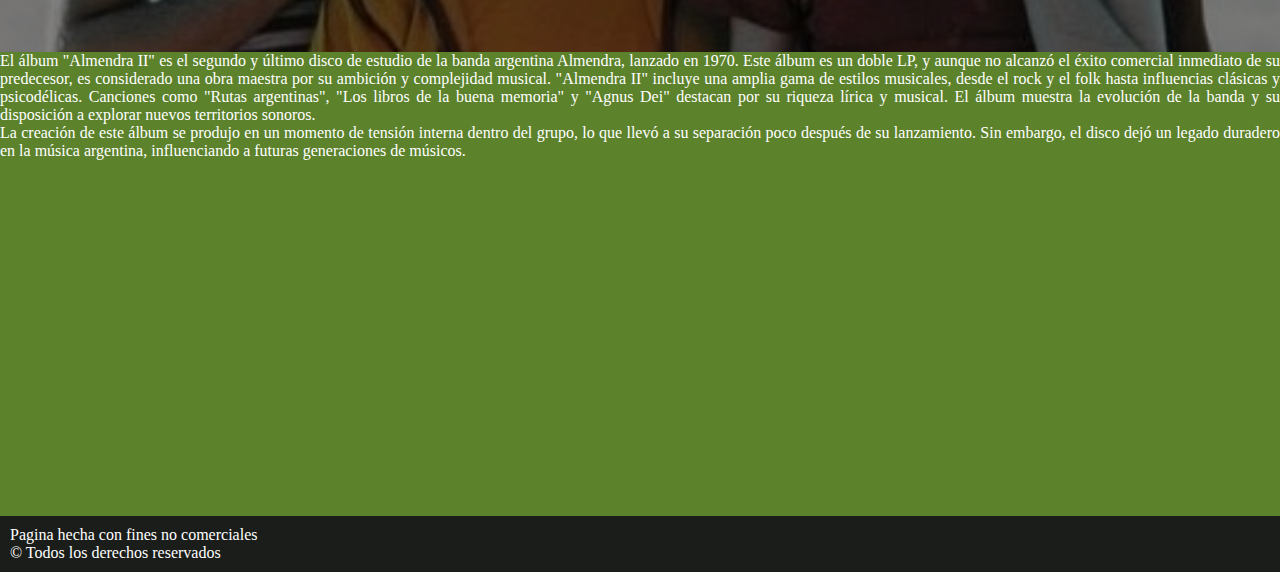
==== commit 687492ea: "v0.9.5" ====
--- a/pages/almendra.html
+++ b/pages/almendra.html
@@ -53,36 +53,41 @@
         <div class="container-fluid cover0" id="cover0">
             <h2>Almendra I</h2>    
         </div>
-    
         <!--Almendra I content-->
-        <div class="container-fluid d-flexbox d-lg-flex justify-content-evenly py-5 content0 ">
-            <div class="container col-12 col-sm-12 col-md-12 col-lg-6 p__justify">
-                <p class="p-3 p-lg-5 text-white">
-                    El album “Almendra I” es el disco debut de la banda argentina Almendra, lanzado a finales de los 60`s, en medio de un contexto bastante presionado por problemáticas regionales como a nivel mundial. El disco incluye influencias variadas desde el tango y el folklore hasta el rock psicodélico, destacando canciones como “Muchacha” o “A estos hombres tristes”. Fue grabado por la formación clásica de la banda: Luis Alberto Spinetta, Edelmiro Molinari, Emilio del Guercio y Rodolfo García. El álbum destaca por su originalidad y riqueza lírica, reflejando la creatividad y sensibilidad de Spinetta.
-                </p>
-            </div>
-            <div class="container-fluid col-12 col-sm-12 col-md-12 col-lg-6 p-3 p-md-5">
-                <iframe style="border-radius:12px" src="https://open.spotify.com/embed/album/23jZzJ9u5M9p03nf84zuO1?utm_source=generator" width="100%" height="352" frameBorder="0" allowfullscreen="" allow="autoplay; clipboard-write; encrypted-media; fullscreen; picture-in-picture" loading="lazy"></iframe> 
+        <div class="container-fluid content0">
+            <div class="container-fluid d-flexbox d-lg-flex justify-content-evenly py-5">
+                <div class="container-fluid col-sm-12 col-lg-6 col-md-12 p-3 p-md-5">
+                    <iframe style="border-radius:12px" src="https://open.spotify.com/embed/album/23jZzJ9u5M9p03nf84zuO1?utm_source=generator" width="100%" height="352" frameBorder="0" allowfullscreen="" allow="autoplay; clipboard-write; encrypted-media; fullscreen; picture-in-picture" loading="lazy"></iframe> 
+                </div>
+                <div class="container-fluid col-sm-12 col-md-12 col-lg-6  p__justify">
+                    <p class="p-3 p-lg-5 text-white">
+                        El album “Almendra I” es el disco debut de la banda argentina Almendra, lanzado a finales de los 60`s, en medio de un contexto bastante presionado por problemáticas regionales como a nivel mundial. El disco incluye influencias variadas desde el tango y el folklore hasta el rock psicodélico, destacando canciones como “Muchacha” o “A estos hombres tristes”. Fue grabado por la formación clásica de la banda: Luis Alberto Spinetta, Edelmiro Molinari, Emilio del Guercio y Rodolfo García. El álbum destaca por su originalidad y riqueza lírica, reflejando la creatividad y sensibilidad de Spinetta.
+                </div>
             </div>
         </div>
+
+
         <!--Almendra II-->
         <div class="container-fluid cover1" id="cover1">
             <h2>Almendra II</h2>    
         </div>
         <!--Almendra II content-->
-        <div class="container-fluid d-flexbox d-lg-flex justify-content-evenly py-5 content1">
-            <div class="container col-12 col-sm-12 col-md-12 col-lg-6 p__justify">
-                <p class="p-3 p-lg-5 text-white">
-                    El álbum "Almendra II" es el segundo y último disco de estudio de la banda argentina Almendra, lanzado en 1970. Este álbum es un doble LP, y aunque no alcanzó el éxito comercial inmediato de su predecesor, es considerado una obra maestra por su ambición y complejidad musical.
-                    "Almendra II" incluye una amplia gama de estilos musicales, desde el rock y el folk hasta influencias clásicas y psicodélicas. Canciones como "Rutas argentinas", "Los libros de la buena memoria" y "Agnus Dei" destacan por su riqueza lírica y musical. El álbum muestra la evolución de la banda y su disposición a explorar nuevos territorios sonoros.
-                    <br>La creación de este álbum se produjo en un momento de tensión interna dentro del grupo, lo que llevó a su separación poco después de su lanzamiento. Sin embargo, el disco dejó un legado duradero en la música argentina, influenciando a futuras generaciones de músicos.
-                </p>
+        <div class="container-fluid content1">
+            <div class="container-fluid d-flexbox d-lg-flex justify-content-evenly py-5">
+                <div class="container-fluid col-sm-12 col-md-12 col-lg-6 p__justify">
+                    <p class="p-3 p-lg-5 text-white">
+                        El álbum "Almendra II" es el segundo y último disco de estudio de la banda argentina Almendra, lanzado en 1970. Este álbum es un doble LP, y aunque no alcanzó el éxito comercial inmediato de su predecesor, es considerado una obra maestra por su ambición y complejidad musical.
+                        "Almendra II" incluye una amplia gama de estilos musicales, desde el rock y el folk hasta influencias clásicas y psicodélicas. Canciones como "Rutas argentinas", "Los libros de la buena memoria" y "Agnus Dei" destacan por su riqueza lírica y musical. El álbum muestra la evolución de la banda y su disposición a explorar nuevos territorios sonoros.
+                        <br>La creación de este álbum se produjo en un momento de tensión interna dentro del grupo, lo que llevó a su separación poco después de su lanzamiento. Sin embargo, el disco dejó un legado duradero en la música argentina, influenciando a futuras generaciones de músicos.
+                    </p>
+                </div>
+                <div class="container-fluid col-sm-12 col-lg-6 col-md-12 p-3 p-md-5">
+                    <iframe style="border-radius:12px" src="https://open.spotify.com/embed/album/1UApSv84QQ57hVZe8mbGWw?utm_source=generator" width="100%" height="352" frameBorder="0" allowfullscreen="" allow="autoplay; clipboard-write; encrypted-media; fullscreen; picture-in-picture" loading="lazy"></iframe>
+                </div>
             </div>
         </div>
-        <div class="container-fluid col-12 col-sm-12 col-md-12 col-lg-6 p-3 p-md-5">
-            <iframe style="border-radius:12px" src="https://open.spotify.com/embed/album/1UApSv84QQ57hVZe8mbGWw?utm_source=generator" width="100%" height="352" frameBorder="0" allowfullscreen="" allow="autoplay; clipboard-write; encrypted-media; fullscreen; picture-in-picture" loading="lazy"></iframe>
-        </div>
     </main>
+
     <footer>
         <p class="text-center pt-4">Pagina hecha con fines no comerciales</p>
         <p class="text-center pb-3">© Todos los derechos reservados</p>
--- a/styles/style.css
+++ b/styles/style.css
@@ -178,25 +178,6 @@
 }
 .gallery-bg .card img {
   border-radius: 15%;
-}
-
-* {
-  margin: 0;
-  padding: 0;
-}
-
-html, body {
-  height: 100%;
-}
-
-nav img {
-  height: 2rem;
-}
-
-footer {
-  background-color: #1a1d1a;
-  color: #fff;
-  padding: 10px;
 }
 
 .content2 .pescado__card-bg {
@@ -488,7 +469,7 @@
     width: 100%;
   }
 }
-#cover-index {
+main .cover-index {
   position: relative;
   max-height: 60vh;
   display: flex;
@@ -500,7 +481,7 @@
   height: 60vh;
   background-image: url(../media/index/hero1.jpg);
 }
-#cover-index::before {
+main .cover-index::before {
   content: "";
   position: absolute;
   top: 0;
@@ -510,25 +491,60 @@
   background-color: rgba(0, 0, 0, 0.5);
   z-index: 2;
 }
-#cover-index h2 {
-  z-index: 3 !important;
-  color: #86362f;
-}
-
-#content-index {
-  background-color: #333;
-}
-#content-index .centered {
+main .cover-index h2 {
+  z-index: 3;
+  color: #fff;
+}
+main #content-index {
+  background-color: #333;
+}
+main #content-index .description {
+  justify-content: center;
+  lign-items: center;
+}
+main .container-menu {
+  background-color: #2f4655;
+}
+main .container-menu .centered {
   display: flex;
   justify-content: center;
   align-items: center;
   flex-direction: column;
   padding: 20px;
 }
-#content-index .centered .container-fluid {
+main .container-menu .centered h2 {
+  color: #fff;
+}
+main .container-menu .centered .container-fluid {
   background-color: #f8f9fa;
 }
-#content-index .centered .card::hover {
+main .container-menu .centered .card::hover {
   transform: scale(1.1);
   transition: 0.5s;
+}
+
+* {
+  margin: 0;
+  padding: 0;
+}
+
+html, body {
+  height: 100%;
+}
+
+nav img {
+  height: 2rem;
+}
+
+hr {
+  border: 0;
+  height: 1px;
+  background: #fff;
+  margin: 20px 0;
+}
+
+footer {
+  background-color: #1a1d1a;
+  color: #fff;
+  padding: 10px;
 }/*# sourceMappingURL=style.css.map */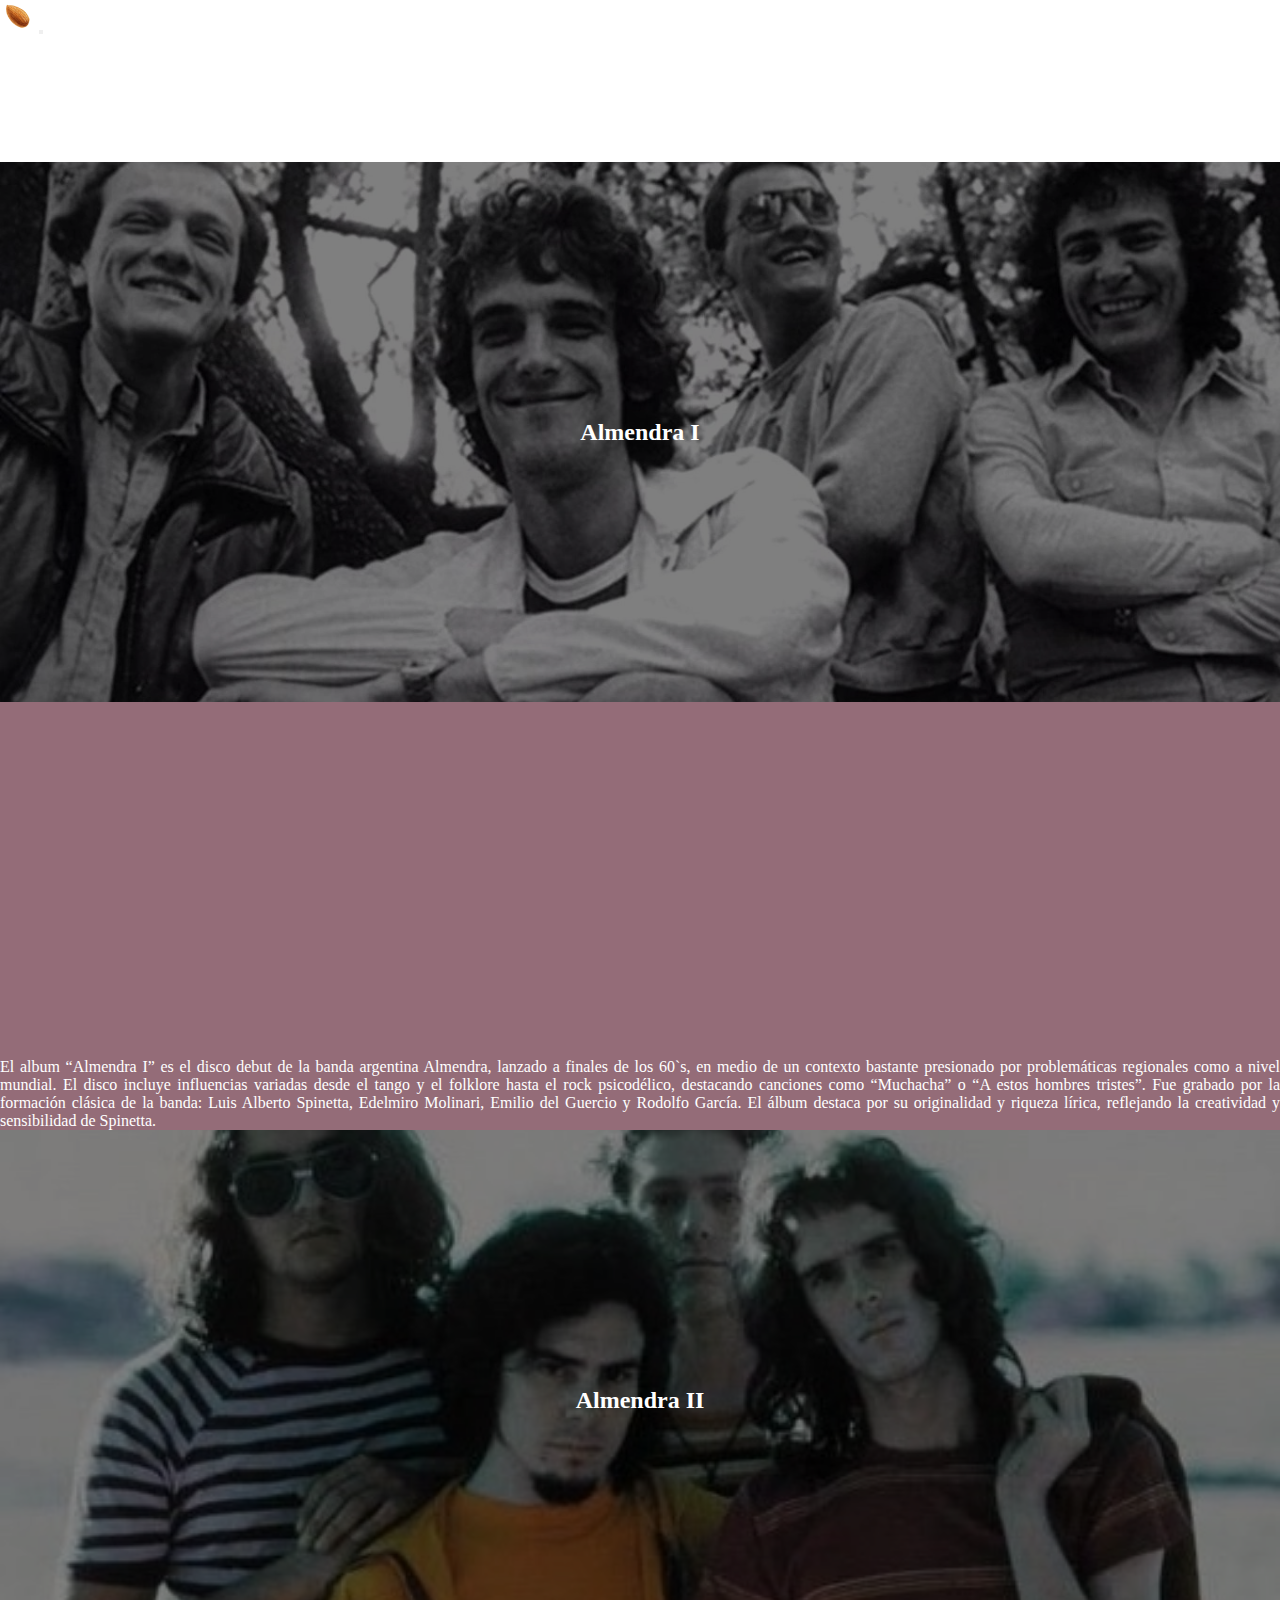
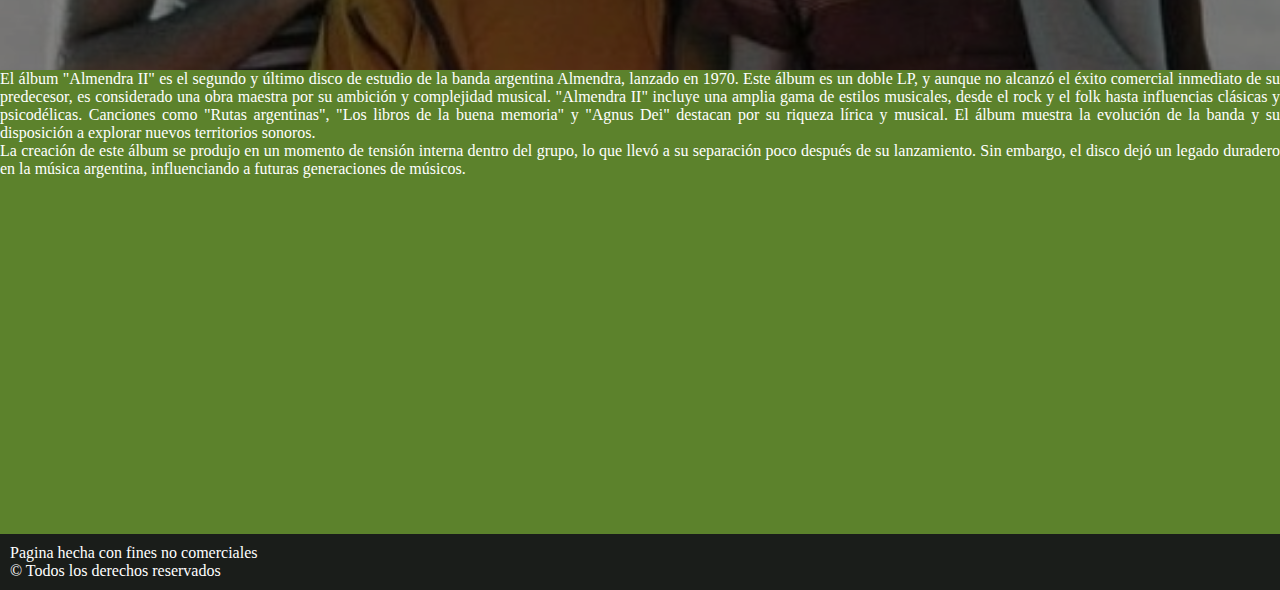
==== commit 70a91a4e: "v0.10 Incio cambios Spinettalandia" ====
--- a/pages/almendra.html
+++ b/pages/almendra.html
@@ -39,6 +39,9 @@
                         </li>
                         <li class="nav-item">
                             <a class="nav-link headder__white" href="./spinettalandia.html">Spinettalandia</a>
+                        </li>
+                        <li class="nav-item">
+                            <a class="nav-link headder__white" href="./shop.html">Merch</a>
                         </li>
                         <li class="nav-item">
                             <a class="nav-link headder__white" href="./contacto.html">Contacto</a>
--- a/styles/style.css
+++ b/styles/style.css
@@ -122,49 +122,48 @@
   flex-direction: column;
   max-height: -moz-fit-content;
   max-height: fit-content;
-  border: none;
-  background-color: transparent;
-}
-.content2 .card img {
-  padding: 1.7rem;
-  border-radius: 15%;
-}
-
-.contacto__main {
+  border: 2px solid #333 !important;
+  background-color: #fff;
+}
+
+.bg-main {
   background-color: #333 !important;
-}
-.contacto__main h1, .contacto__main p, .contacto__main label {
+  height: 90vh !important;
+  overflow: scroll;
+  padding-bottom: 20vh;
+}
+.bg-main h1, .bg-main p, .bg-main label {
   color: #f8f9fa;
   background-color: #333;
 }
-.contacto__main .formulario {
-  display: flex;
-  align-items: center;
-  justify-content: center;
-}
-.contacto__main .formulario form {
+.bg-main .formulario {
+  display: flex;
+  align-items: center;
+  justify-content: center;
+}
+.bg-main .formulario form {
   width: 50%;
 }
-.contacto__main .formulario form label, .contacto__main .formulario form input, .contacto__main .formulario form textarea {
+.bg-main .formulario form label, .bg-main .formulario form input, .bg-main .formulario form textarea {
   font-size: 1rem;
 }
-.contacto__main .formulario form input, .contacto__main .formulario form textarea, .contacto__main .formulario form button {
+.bg-main .formulario form input, .bg-main .formulario form textarea, .bg-main .formulario form button {
   background-color: #f8f9fa;
 }
-.contacto__main .formulario form input {
+.bg-main .formulario form input {
   border: none;
   width: 100%;
   height: 2rem;
 }
-.contacto__main .formulario form textarea {
+.bg-main .formulario form textarea {
   border: none;
   padding: 1rem;
   width: 100%;
 }
-.contacto__main .formulario form button {
+.bg-main .formulario form button {
   border-radius: 0%;
 }
-.contacto__main .formulario form button:hover {
+.bg-main .formulario form button:hover {
   background-color: #333;
   color: #f8f9fa;
 }
@@ -173,88 +172,10 @@
   color: #333;
 }
 .gallery-bg .card {
-  border-radius: 15%;
-  border-color: transparent;
-}
-.gallery-bg .card img {
-  border-radius: 15%;
-}
-
-.content2 .pescado__card-bg {
-  background-color: #a04038;
-  border-color: #86362f;
-}
-.content2 ul .list__bg0 {
-  background-color: #a04038 !important;
-}
-.content2 ul .list__bg1 {
-  background-color: #2f4655 !important;
-}
-.content2 ul .gallery-bg {
-  background-color: #fff !important;
-}
-.content2 .card {
-  position: relative;
-  display: flex;
-  flex-direction: column;
-  max-height: -moz-fit-content;
-  max-height: fit-content;
-  border: none;
-  background-color: transparent;
-}
-.content2 .card img {
-  padding: 1.7rem;
-  border-radius: 15%;
-}
-
-.contacto__main {
-  background-color: #333 !important;
-}
-.contacto__main h1, .contacto__main p, .contacto__main label {
-  color: #f8f9fa;
-  background-color: #333;
-}
-.contacto__main .formulario {
-  display: flex;
-  align-items: center;
-  justify-content: center;
-}
-.contacto__main .formulario form {
-  width: 50%;
-}
-.contacto__main .formulario form label, .contacto__main .formulario form input, .contacto__main .formulario form textarea {
-  font-size: 1rem;
-}
-.contacto__main .formulario form input, .contacto__main .formulario form textarea, .contacto__main .formulario form button {
-  background-color: #f8f9fa;
-}
-.contacto__main .formulario form input {
-  border: none;
-  width: 100%;
-  height: 2rem;
-}
-.contacto__main .formulario form textarea {
-  border: none;
-  padding: 1rem;
-  width: 100%;
-}
-.contacto__main .formulario form button {
-  border-radius: 0%;
-}
-.contacto__main .formulario form button:hover {
-  background-color: #333;
-  color: #f8f9fa;
-}
-
-.gallery-bg h1, .gallery-bg h2, .gallery-bg h3, .gallery-bg p {
-  color: #333;
-}
-.gallery-bg .card {
-  border-radius: 15%;
-  border-color: transparent;
-}
-.gallery-bg .card img {
-  border-radius: 15%;
+  border-radius: 0px;
+}
+.gallery-bg .card .btn {
+  border-radius: 0px;
 }
 
 @media (min-width: 833px) {
@@ -272,203 +193,6 @@
     width: 100%;
   }
 }
-p, h1, h2, h3, h4, a {
-  color: #fff;
-  text-align: justify;
-}
-
-h4 {
-  display: flex;
-  align-items: center;
-  justify-content: center;
-}
-
-.p__justify {
-  display: flex;
-  align-items: center;
-  justify-content: center;
-}
-
-main .cover0 {
-  position: relative;
-  max-height: 60vh;
-  display: flex;
-  justify-content: center;
-  align-items: center;
-  flex-grow: 1;
-  background-size: cover;
-  background-repeat: no-repeat;
-  background-position: center;
-  height: 60vh;
-}
-main .cover0 h2 {
-  z-index: 2;
-}
-main .cover0::before {
-  content: "";
-  position: absolute;
-  top: 0;
-  left: 0;
-  width: 100%;
-  height: 100%;
-  background-color: rgba(0, 0, 0, 0.5);
-  z-index: 1;
-}
-main .cover1 {
-  position: relative;
-  max-height: 60vh;
-  display: flex;
-  justify-content: center;
-  align-items: center;
-  flex-grow: 1;
-  background-size: cover;
-  background-repeat: no-repeat;
-  background-position: center;
-  height: 60vh;
-}
-main .cover1 h2 {
-  z-index: 2;
-  color: #fff;
-}
-main .cover1:before {
-  content: "";
-  position: absolute;
-  top: 0;
-  left: 0;
-  width: 100%;
-  height: 100%;
-  background-color: rgba(0, 0, 0, 0.5);
-  z-index: 1;
-}
-main #cover0 {
-  background-image: url(../media/almendra/almendraI.webp);
-}
-main #cover1 {
-  background-image: url(../media/almendra/almendraII.webp);
-}
-main #cover2 {
-  background-image: url(../media/pescado/pescado2-cover.webp);
-}
-main #cover3 {
-  background-image: url(../media/pescado/artaud-cover.webp);
-}
-main #cover4 {
-  background-image: url(../media/invisible/durazno-cover.webp);
-}
-main #cover5 {
-  background-image: url(../media/invisible/jardin-cover.webp);
-}
-main .content0 {
-  background-color: #946c78;
-}
-main .content1 {
-  background-color: #5c822c;
-}
-main .content2 {
-  background-color: #a04038;
-}
-main .content3 {
-  background-color: #178a08;
-}
-main .content4 {
-  background-color: #493838;
-}
-main .content5 {
-  background-color: #b2620c;
-}
-
-.content2 .pescado__card-bg {
-  background-color: #a04038;
-  border-color: #86362f;
-}
-.content2 ul .list__bg0 {
-  background-color: #a04038 !important;
-}
-.content2 ul .list__bg1 {
-  background-color: #2f4655 !important;
-}
-.content2 ul .gallery-bg {
-  background-color: #fff !important;
-}
-.content2 .card {
-  position: relative;
-  display: flex;
-  flex-direction: column;
-  max-height: -moz-fit-content;
-  max-height: fit-content;
-  border: none;
-  background-color: transparent;
-}
-.content2 .card img {
-  padding: 1.7rem;
-  border-radius: 15%;
-}
-
-.contacto__main {
-  background-color: #333 !important;
-}
-.contacto__main h1, .contacto__main p, .contacto__main label {
-  color: #f8f9fa;
-  background-color: #333;
-}
-.contacto__main .formulario {
-  display: flex;
-  align-items: center;
-  justify-content: center;
-}
-.contacto__main .formulario form {
-  width: 50%;
-}
-.contacto__main .formulario form label, .contacto__main .formulario form input, .contacto__main .formulario form textarea {
-  font-size: 1rem;
-}
-.contacto__main .formulario form input, .contacto__main .formulario form textarea, .contacto__main .formulario form button {
-  background-color: #f8f9fa;
-}
-.contacto__main .formulario form input {
-  border: none;
-  width: 100%;
-  height: 2rem;
-}
-.contacto__main .formulario form textarea {
-  border: none;
-  padding: 1rem;
-  width: 100%;
-}
-.contacto__main .formulario form button {
-  border-radius: 0%;
-}
-.contacto__main .formulario form button:hover {
-  background-color: #333;
-  color: #f8f9fa;
-}
-
-.gallery-bg h1, .gallery-bg h2, .gallery-bg h3, .gallery-bg p {
-  color: #333;
-}
-.gallery-bg .card {
-  border-radius: 15%;
-  border-color: transparent;
-}
-.gallery-bg .card img {
-  border-radius: 15%;
-}
-
-@media (min-width: 833px) {
-  .centered .card img:hover {
-    transform: scale(1.1);
-    transition: 0.3s;
-  }
-  .gallery-bg .card img:hover {
-    transform: scale(1.1);
-    transition: 0.5s;
-  }
-  .contacto__footer {
-    position: absolute;
-    bottom: 0;
-    width: 100%;
-  }
-}
 main .cover-index {
   position: relative;
   max-height: 60vh;
